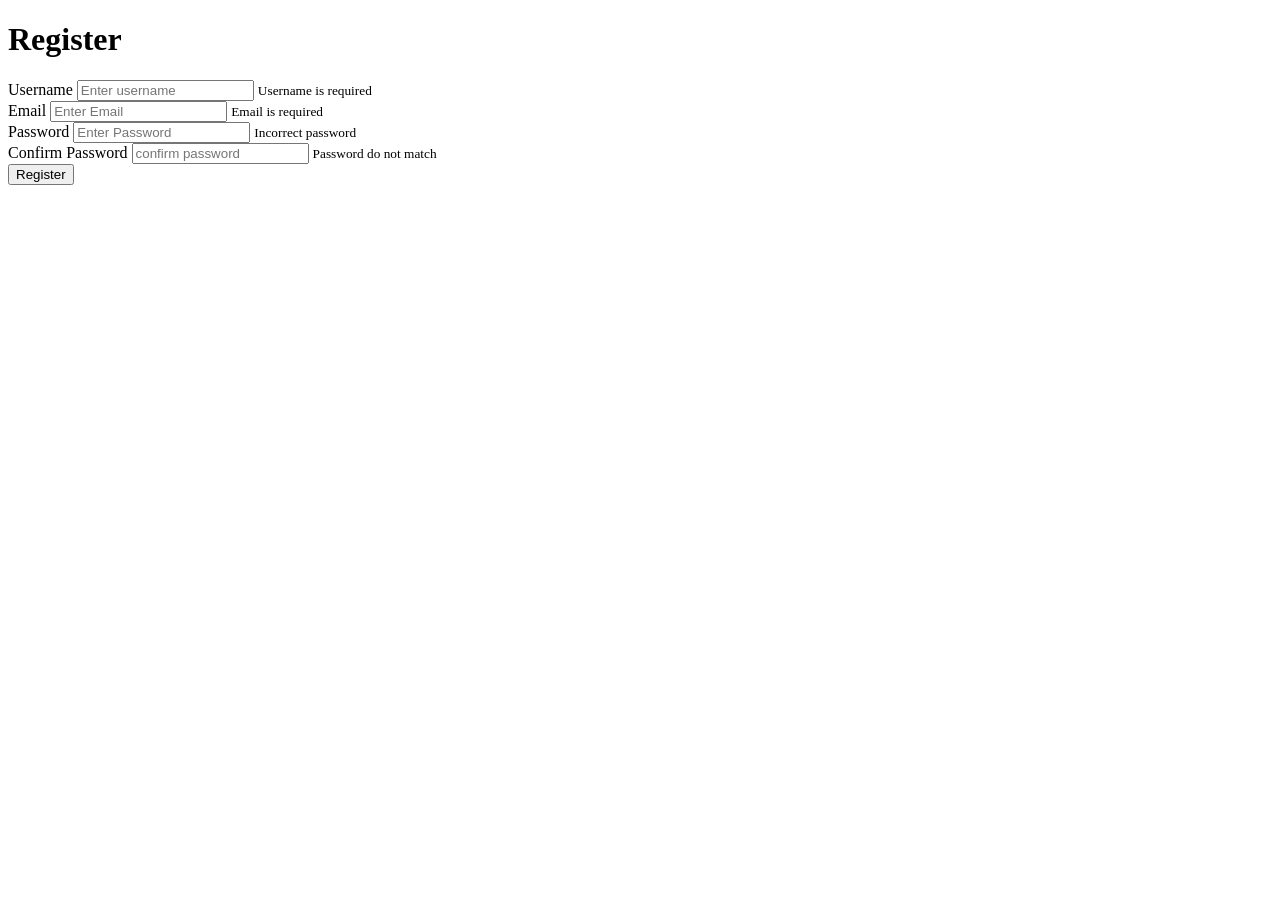
==== polarisadmin/index.html @ dc61e872 "Add files via upload" ====
<!DOCTYPE html>
<html lang="en">
<head>
    <meta charset="UTF-8">
    <meta name="viewport" content="width=device-width, initial-scale=1.0">
    <title>Form registration</title>
    <link rel="stylesheet" href="adminlog.css">

    
</head>
<body>
    <div class="container">
        <form id="registration-form">
            <h1>Register</h1>

            <div class="form">
                <label for="username">Username</label>
                <input type="text" id="username" placeholder="Enter username">
                <small>Username is required</small>
            </div>

            <div class="form">
                <label for="Email">Email</label>
                <input type="Email" id="email" placeholder="Enter Email">
                <small>Email is required</small>
            </div>

            <div class="form">
                <label for="Password">Password</label>
                <input type="password" id="password" placeholder="Enter Password">
                <small>Incorrect password</small>
            </div>

            <div class="form">
                <label for="confirm password">Confirm Password</label>
                <input type="password" id="cpass" placeholder="confirm password">
                <small>Password do not match</small>
            </div>


            <button type="submit" id="submit" >Register</button>
        </form>
    </div>
    <script type="text/javascript" src="adminlink.js" ></script>
   

    
</body>
</html>
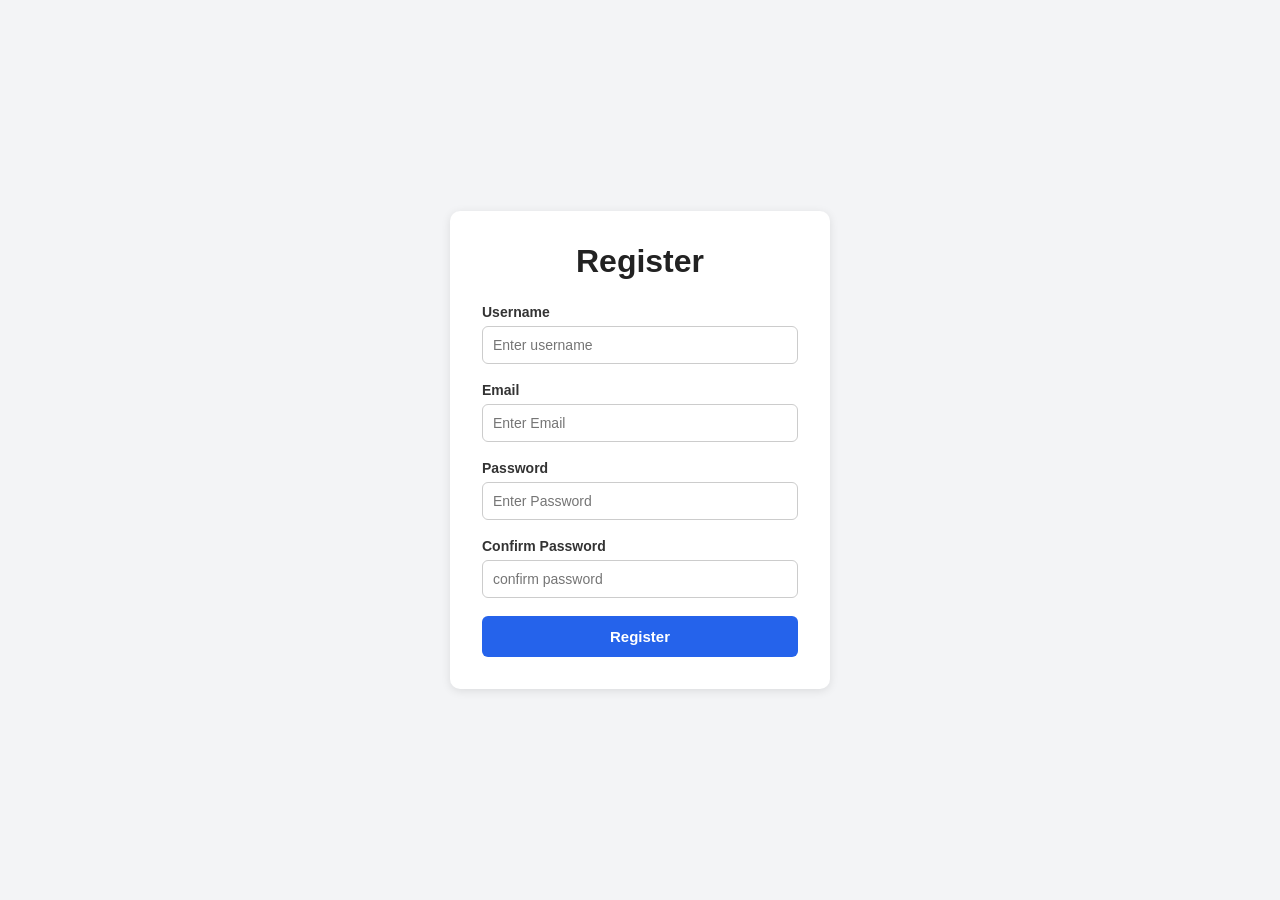
==== commit 86e30c7d: "Update index.html" ====
--- a/polarisadmin/index.html
+++ b/polarisadmin/index.html
@@ -4,7 +4,104 @@
     <meta charset="UTF-8">
     <meta name="viewport" content="width=device-width, initial-scale=1.0">
     <title>Form registration</title>
-    <link rel="stylesheet" href="adminlog.css">
+    <style>* {
+    box-sizing: border-box;
+}
+
+body {
+    font-family: Arial, sans-serif;
+    background: #f3f4f6;
+    display: flex;
+    justify-content: center;
+    align-items: center;
+    min-height: 100vh;
+    margin: 0;
+}
+
+.container {
+    background: white;
+    padding: 32px;
+    border-radius: 10px;
+    box-shadow: 0 2px 10px rgba(0, 0, 0, 0.1);
+    width: 100%;
+    max-width: 380px;
+}
+
+form h1 {
+    text-align: center;
+    margin: 0 0 24px 0;
+    color: #222;
+}
+
+.form {
+    margin-bottom: 18px;
+    display: flex;
+    flex-direction: column;
+}
+
+.form label {
+    font-size: 14px;
+    font-weight: bold;
+    margin-bottom: 6px;
+    color: #333;
+}
+
+.form input {
+    padding: 10px;
+    border: 1px solid #ccc;
+    border-radius: 6px;
+    font-size: 14px;
+    outline: none;
+    transition: border-color 0.2s ease;
+}
+
+.form input:focus {
+    border-color: #2563eb;
+}
+
+/* Error state added to inputs via JS (classList.add("error-input")) */
+.form input.error-input {
+    border-color: #dc2626;
+    background: #fef2f2;
+}
+
+.form small {
+    display: none; /* JS toggles this to "block" when there's an error */
+    margin-top: 4px;
+    font-size: 12px;
+    color: #dc2626;
+}
+
+#submit {
+    width: 100%;
+    padding: 12px;
+    border: none;
+    border-radius: 6px;
+    background: #2563eb;
+    color: white;
+    font-size: 15px;
+    font-weight: bold;
+    cursor: pointer;
+    transition: background 0.2s ease;
+}
+
+#submit:hover {
+    background: #1d4ed8;
+}
+
+/* Success message appended by regstr.js after the form fields */
+#success-message {
+    display: none; /* JS toggles this to "block" on successful validation */
+    margin-top: 16px;
+    padding: 10px;
+    border-radius: 6px;
+    background: #ecfdf5;
+    color: #16a34a;
+    font-size: 14px;
+    text-align: center;
+    font-weight: bold;
+}
+</style >
 
     
 </head>
